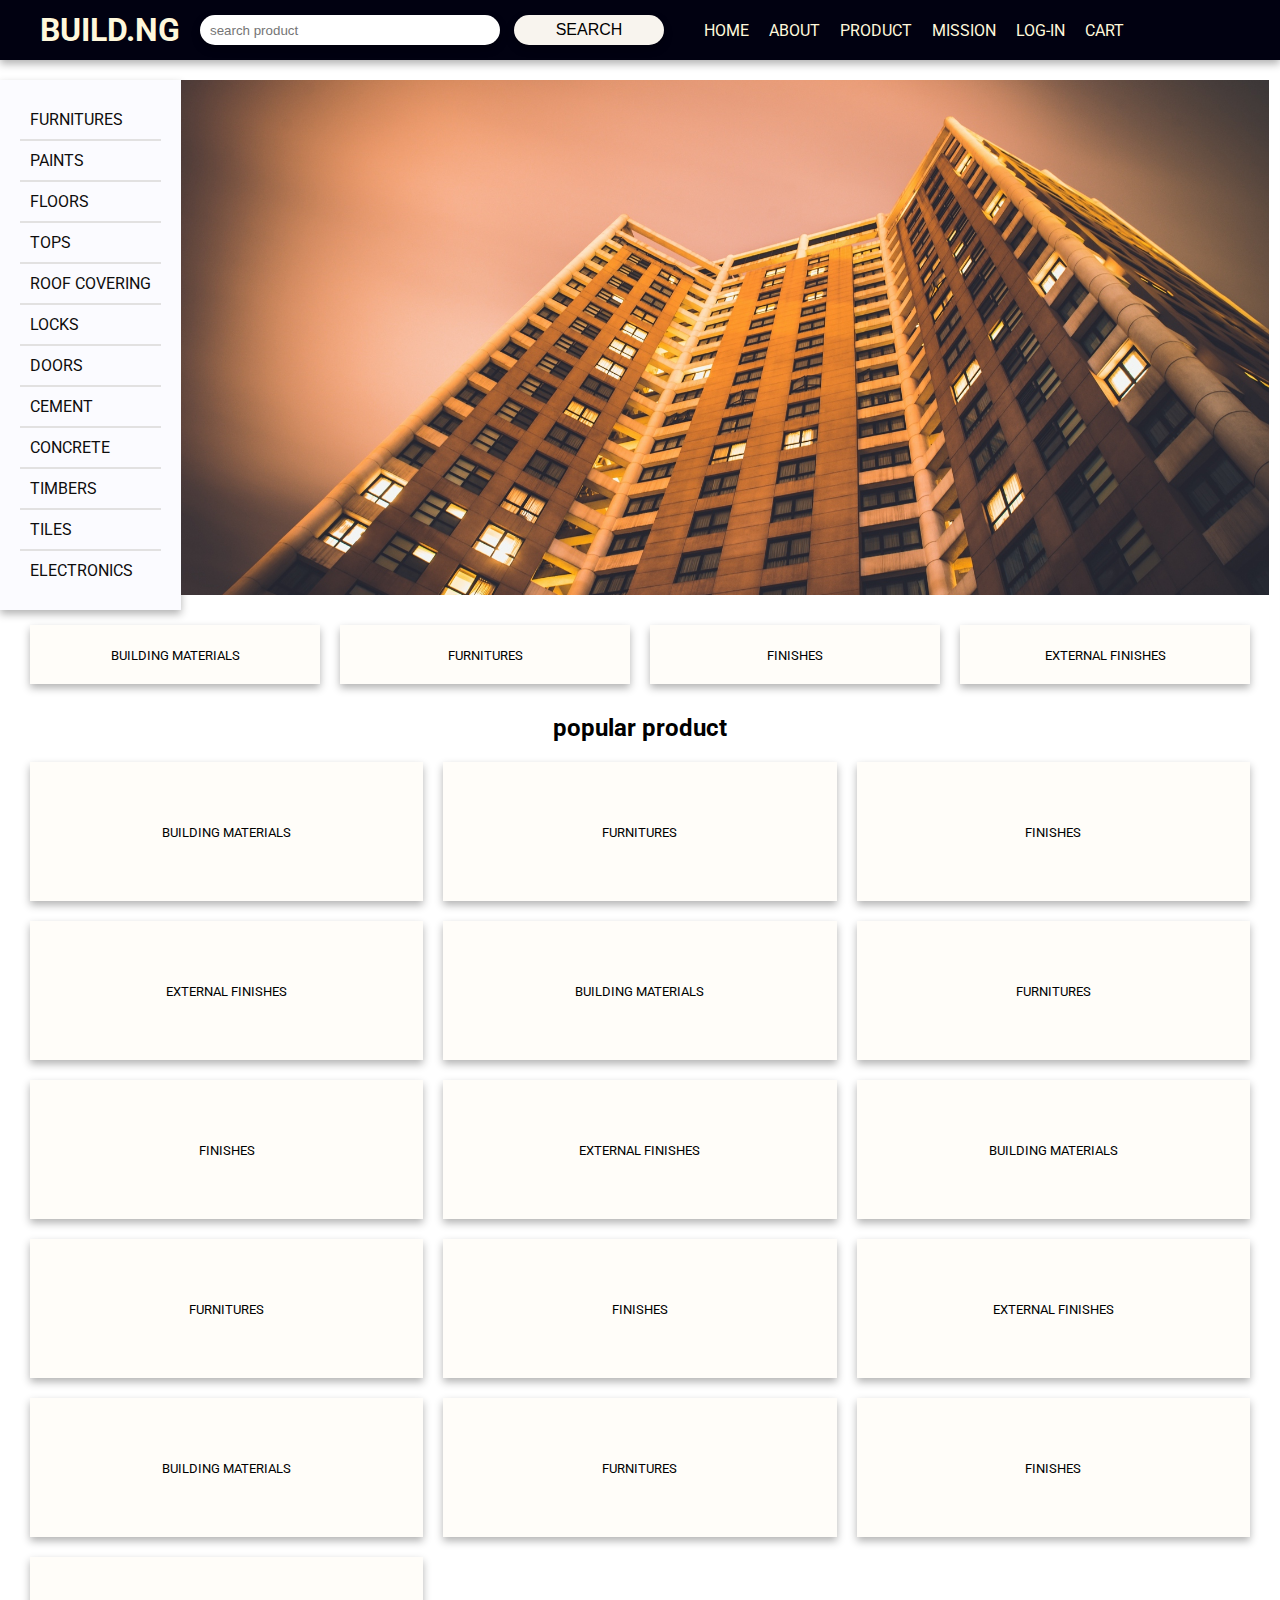
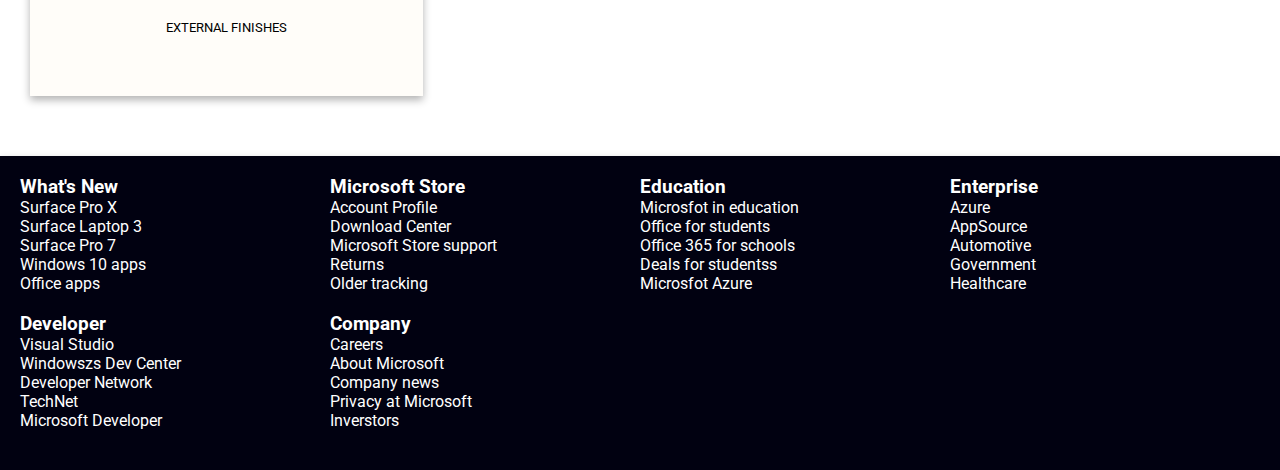
==== index.html @ 0ada160f "final committed" ====
<!doctype html>
    <html lang="en">
    <head>
        <meta name="description" content="we supply any material
        related to building in nigeria">
        <meta name="keyword" content=" building, materials, supply, nationwide">
        <meta charset="utf-8">
        
        <link rel="stylesheet" href="index.css">
        <title>building.ng</title>
        <link href="https://fonts.googleapis.com/css2?family=Roboto:wght@300&display=swap" rel="stylesheet">

    </head>
    <body>
        <header>
            <h1>BUILD.NG</h1>
            <form class="form">
                <input type="search" placeholder="search product" maxlength="20" size="20" name="search" class="search"/>
                <input type="submit"  size="10" name="submit" value="search" class="submit btn"/>
            </form>

            <nav class="navi">
                <ul class="navigate">
                    <li><a href="">HOME</a></li>
                    <li><a href="">ABOUT</a></li>
                    <li><a href="">PRODUCT</a></li>
                    <li><a href="">MISSION</a></li>
                    <li><a href="login.html" target="_blank">LOG-IN</a></li>
                    <li><a href="">CART</a></li>
                </ul>
            </nav>
        </header>
            
                
        <div class="head">
            <section class="product">
                <div class="product-items">
                    <ul class="items">
                        <li><a href="">FURNITURES</a></li>
                        <li><a href="">PAINTS</a></li>
                        <li><a href="">FLOORS</a></li>
                        <li><a href="">TOPS</a></li>
                        <li><a href="">ROOF COVERING</a></li>
                        <li><a href="">LOCKS</a></li>
                        <li><a href="">DOORS</a></li>
                        <li><a href="">CEMENT</a></li>
                        <li><a href="">CONCRETE</a></li>
                        <li><a href="">TIMBERS</a></li>
                        <li><a href="">TILES</a></li>
                        <li><a href="">ELECTRONICS</a></li>
    
    
                    </ul>
                </div>
            </section>
            <section class="slide">
                
            </section>
        </div>
        
        
        <section class="core-product">
            <div class="card">
                <a href="">building materials</a>
            </div>
            <div class="card">
                <a href="">furnitures</a>
            </div>
            <div class="card">
                <a href="">finishes</a>
            </div>
            <div class="card">
                <a href="">external finishes</a>
            </div>
        </section>
        <section class="feature">
            <h2> popular product</h2>
            <div class="popular">
                <div class="card">
                    <a href="">building materials</a>
                </div>
                <div class="card">
                    <a href="">furnitures</a>
                </div>
                <div class="card">
                    <a href="">finishes</a>
                </div>
                <div class="card">
                    <a href="">external finishes</a>
                </div>
                <div class="card">
                    <a href="">building materials</a>
                </div>
                <div class="card">
                    <a href="">furnitures</a>
                </div>
                <div class="card">
                    <a href="">finishes</a>
                </div>
                <div class="card">
                    <a href="">external finishes</a>
                </div>
                <div class="card">
                    <a href="">building materials</a>
                </div>
                <div class="card">
                    <a href="">furnitures</a>
                </div>
                <div class="card">
                    <a href="">finishes</a>
                </div>
                <div class="card">
                    <a href="">external finishes</a>
                </div>
                <div class="card">
                    <a href="">building materials</a>
                </div>
                <div class="card">
                    <a href="">furnitures</a>
                </div>
                <div class="card">
                    <a href="">finishes</a>
                </div>
                <div class="card">
                    <a href="">external finishes</a>
                </div>
            </div>
        </section>
        

        <footer class="footer">
            <div class="inner-links">
                <ul>
                    <li><h3>What's New</h3></li>
                    <li><a href="#">Surface Pro X</a></li>
                    <li><a href="#">Surface Laptop 3</a></li>
                    <li><a href="#">Surface Pro 7</a></li>
                    <li><a href="#">Windows 10 apps</a></li>
                    <li><a href="#">Office apps</a></li>
                  </ul>
                  <ul>
                    <li><h3>Microsoft Store</h3></li>
                    <li><a href="#">Account Profile</a></li>
                    <li><a href="#">Download Center</a></li>
                    <li><a href="#">Microsoft Store support</a></li>
                    <li><a href="#">Returns</a></li>
                    <li><a href="#">Older tracking</a></li>
                  </ul>
                  <ul>
                    <li><h3>Education</h3></li>
                    <li><a href="#">Microsfot in education</a></li>
                    <li><a href="#">Office for students</a></li>
                    <li><a href="#">Office 365 for schools</a></li>
                    <li><a href="#">Deals for studentss</a></li>
                    <li><a href="#">Microsfot Azure</a></li>
                  </ul>
                  <ul>
                    <li><h3>Enterprise</h3></li>
                    <li><a href="#">Azure</a></li>
                    <li><a href="#">AppSource</a></li>
                    <li><a href="#">Automotive</a></li>
                    <li><a href="#">Government</a></li>
                    <li><a href="#">Healthcare</a></li>
                  </ul>
                  <ul>
                    <li><h3>Developer</h3></li>
                    <li><a href="#">Visual Studio</a></li>
                    <li><a href="#">Windowszs Dev Center</a></li>
                    <li><a href="#">Developer Network</a></li>
                    <li><a href="#">TechNet</a></li>
                    <li><a href="#">Microsoft Developer</a></li>
                  </ul>
                  <ul>
                    <li><h3>Company</h3></li>
                    <li><a href="#">Careers</a></li>
                    <li><a href="#">About Microsoft</a></li>
                    <li><a href="#">Company news</a></li>
                    <li><a href="#">Privacy at Microsoft</a></li>
                    <li><a href="#">Inverstors</a></li>
                  </ul>   
            </div>
        </footer>

       
        <script src="https://code.jquery.com/jquery-3.4.1.slim.min.js" integrity="sha384-J6qa4849blE2+poT4WnyKhv5vZF5SrPo0iEjwBvKU7imGFAV0wwj1yYfoRSJoZ+n" crossorigin="anonymous"></script>
        <script src="https://cdn.jsdelivr.net/npm/popper.js@1.16.0/dist/umd/popper.min.js" integrity="sha384-Q6E9RHvbIyZFJoft+2mJbHaEWldlvI9IOYy5n3zV9zzTtmI3UksdQRVvoxMfooAo" crossorigin="anonymous"></script>
        <script src="https://stackpath.bootstrapcdn.com/bootstrap/4.4.1/js/bootstrap.min.js" integrity="sha384-wfSDF2E50Y2D1uUdj0O3uMBJnjuUD4Ih7YwaYd1iqfktj0Uod8GCExl3Og8ifwB6" crossorigin="anonymous"></script>
    </body>
    </html>
---- index.css ----
body{
    font-family: 'Roboto', sans-serif;
    box-sizing: border-box;
    
}

*{
    margin: 0;
    padding: 0;
}

ul{
    list-style: none;
}

a{
    text-decoration: none;
}

header{
    display: flex;
    align-items: center;
    justify-content: flex-start;
    padding-left: 20px;
    background: rgb(1, 1, 17);
    height: 60px;
    box-shadow: 0 4px 8px 0 rgba( 0,0, 0, 0.3) ;
    
}
header h1{
    color: cornsilk;
}
header>*{
    margin-left: 20px;
}
.navigate {
    display: flex;
}

.navigate li{
    margin-left: 20px;
}
.navigate li a{
    color: cornsilk;
    padding-bottom: 10px;
}
.navigate li a:hover{
    border-bottom:  2px solid rgb(235, 226, 226);

}

.form .search{
    width: 300px;
    height: 30px;
    border-radius: 9999px;
    border: 0;
    margin-right: 10px;
    padding-left: 10px;
    box-shadow: 0 4px 8px 0 rgba( 0,0, 0, 0.3) ;
}
.form .submit{
    width: 150px;
    height: 30px;
    border-radius: 9999px;
    border: 0;
    font-size: 16px;
    text-transform: uppercase;
    cursor: pointer;
    background-color: rgb(248, 244, 238);
    box-shadow: 0 4px 8px 0 rgba( 0,0, 0, 0.3) ;
    
}
.form .submit:hover{
    color: white;
    background-color: rgb(202, 202, 202);
}

.head{
    display: flex;
}

.product{
    margin-top: 20px;
    background:  rgb(251, 251, 255);
    max-width: 15%;
    padding: 20px;
    box-shadow: 0 4px 8px 0 rgba( 0,0, 0, 0.3) ; 
    height: 70%;
  
}
.product-items .items li{
    padding:10px;
    border-bottom: 2px solid rgb(226, 225, 225);
}
.product-items .items li a{
    color: rgb(14, 13, 13);
    padding-bottom: 5px;
    
}
.product-items .items li a:hover{
    border-bottom: 2px solid #0e0d0d;
}
.product-items .items li:last-child{
    border-bottom: 0;
}

.slide {
    background: url('img/back.jpg') no-repeat center center/cover;
    margin-top: 20px;
    height:515px;
    width: 85%;
    margin-bottom: 30px;
}

.core-product{
    display: grid;
    grid-template-columns: repeat(auto-fit, minmax(100px, 1fr));
    justify-content: center;
    grid-gap: 20px;
    margin-left:30px ;
    margin-right: 30px;
    margin-bottom: 30px;
    
}
.core-product .card{
    background: rgb(255, 253, 249);
    padding: 20px;
    text-align: center;
    box-shadow: 0 4px 8px 0 rgba( 0,0, 0, 0.3) ; 
  
}

.core-product .card a{
    color:black;
    text-transform: uppercase;
    font-size: 13px;
    padding-bottom: 10px;
}

.core-product .card a:hover{
   
   color:rgb(206, 200, 200);
}

.feature h2{
    text-align: center;
    margin-bottom: 20px;
}

.feature .popular{
    display: grid;
    grid-template-columns: repeat(auto-fit, minmax(300px, 1fr));
    justify-content: center;
    grid-gap: 20px;
    margin-left:30px ;
    margin-right: 30px;
    margin-bottom: 60px;

}

.popular .card{
    background: rgb(255, 253, 249);
    padding: 60px;
    text-align: center;
    box-shadow: 0 4px 8px 0 rgba( 0,0, 0, 0.3) ; 
  
}

.popular .card a{
    color:black;
    text-transform: uppercase;
    font-size: 13px;
    padding-bottom: 10px;
}
.popular .card a:hover{
    color:rgb(206, 200, 200);

}
.footer .inner-links{
    display: grid;
    grid-template-columns: repeat(auto-fit, minmax(300px, 1fr));
    background:rgb(1, 1, 17) ;
    padding: 20px;
    box-shadow: 0 4px 8px 0 rgba( 0,0, 0, 0.3) ;
}
.footer .inner-links li a,.footer .inner-links li  {
    color: white;
}
.footer .inner-links ul{
    margin-bottom: 20px;
}
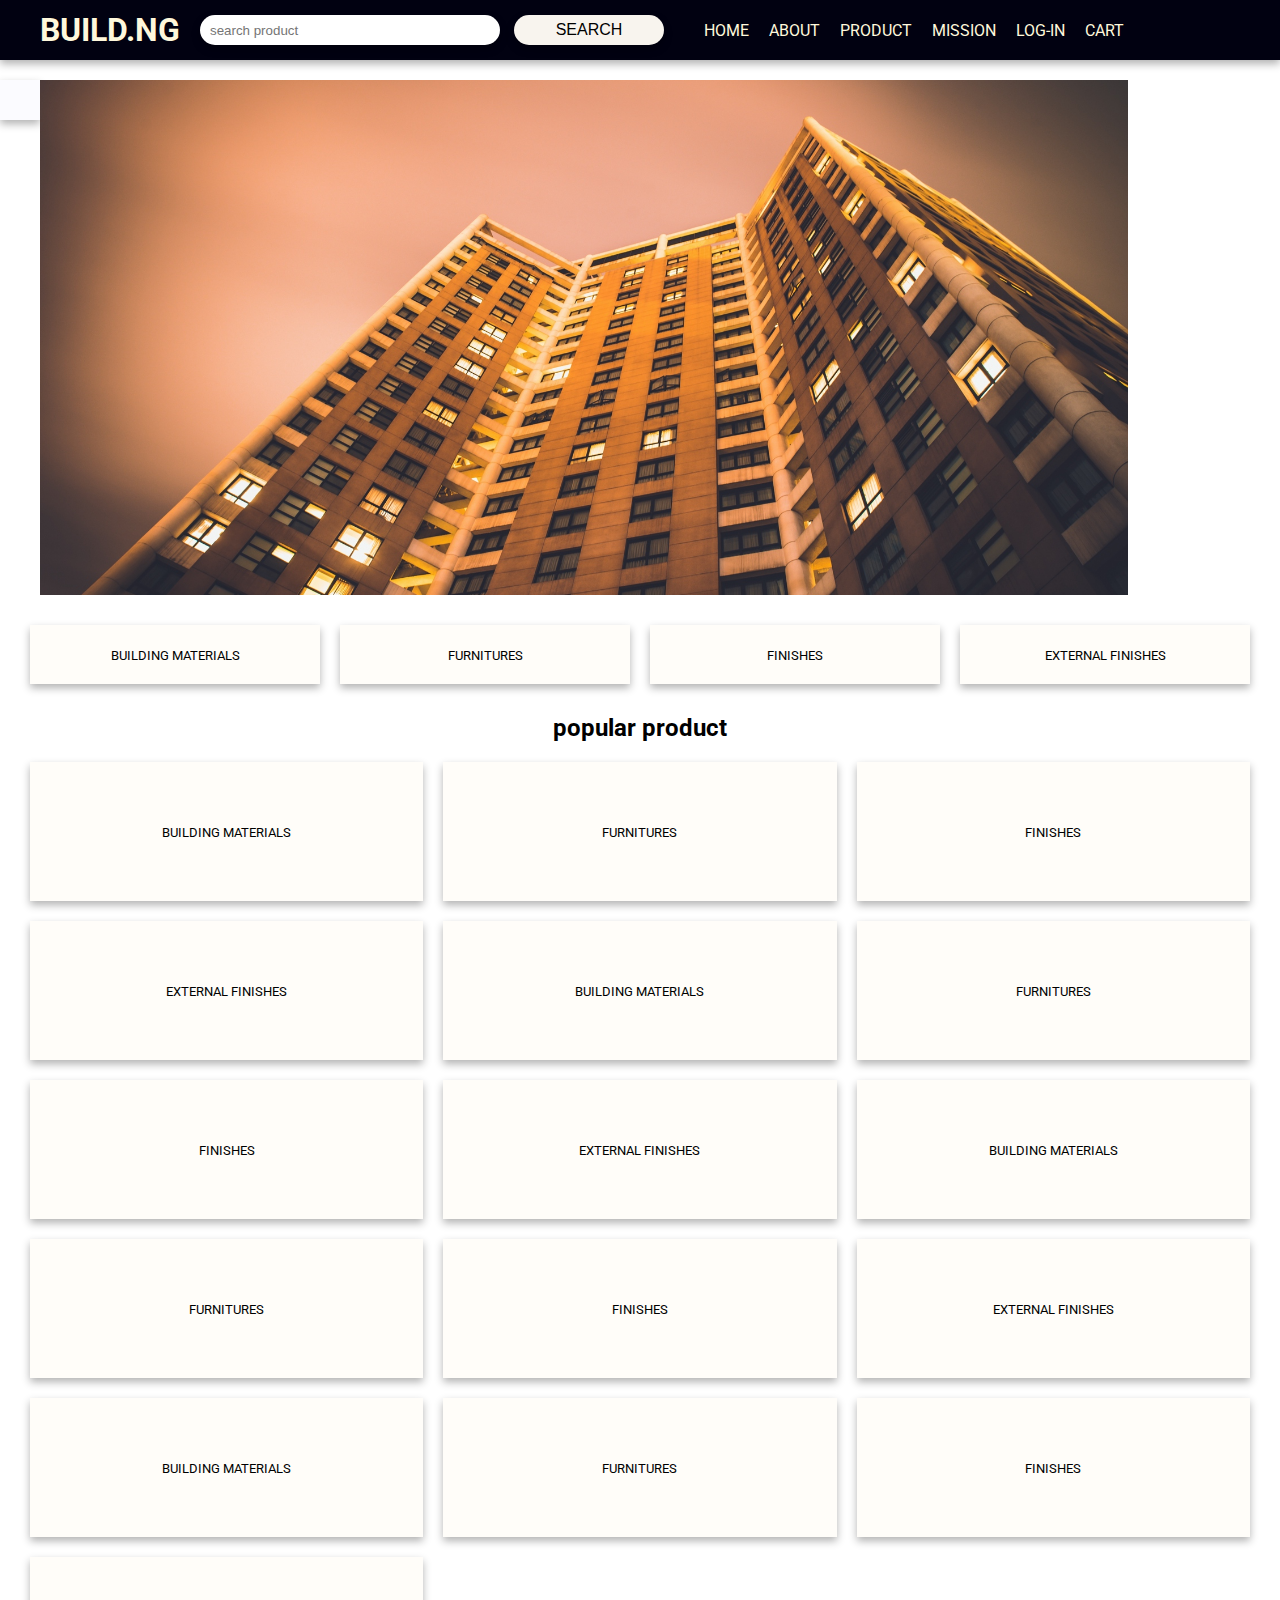
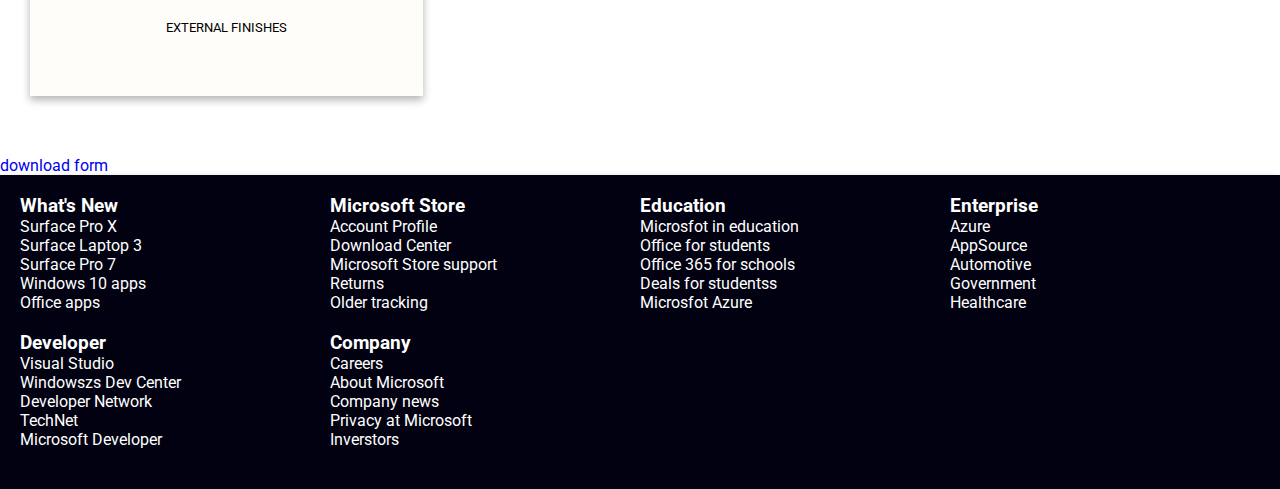
==== commit 06c10775: "side removed# Please enter the commit message for your changes. Lines starting" ====
--- a/index.html
+++ b/index.html
@@ -5,6 +5,8 @@
         related to building in nigeria">
         <meta name="keyword" content=" building, materials, supply, nationwide">
         <meta charset="utf-8">
+        <meta name="viewport" content="width=device-width, initial-scale=1.0">
+
         
         <link rel="stylesheet" href="index.css">
         <title>building.ng</title>
@@ -34,7 +36,7 @@
                 
         <div class="head">
             <section class="product">
-                <div class="product-items">
+                <!-- <div class="product-items">
                     <ul class="items">
                         <li><a href="">FURNITURES</a></li>
                         <li><a href="">PAINTS</a></li>
@@ -51,7 +53,7 @@
     
     
                     </ul>
-                </div>
+                </div> -->
             </section>
             <section class="slide">
                 
@@ -127,7 +129,7 @@
             </div>
         </section>
         
-
+        <a href="formwan.pdf" download="form">download form</a>
         <footer class="footer">
             <div class="inner-links">
                 <ul>
